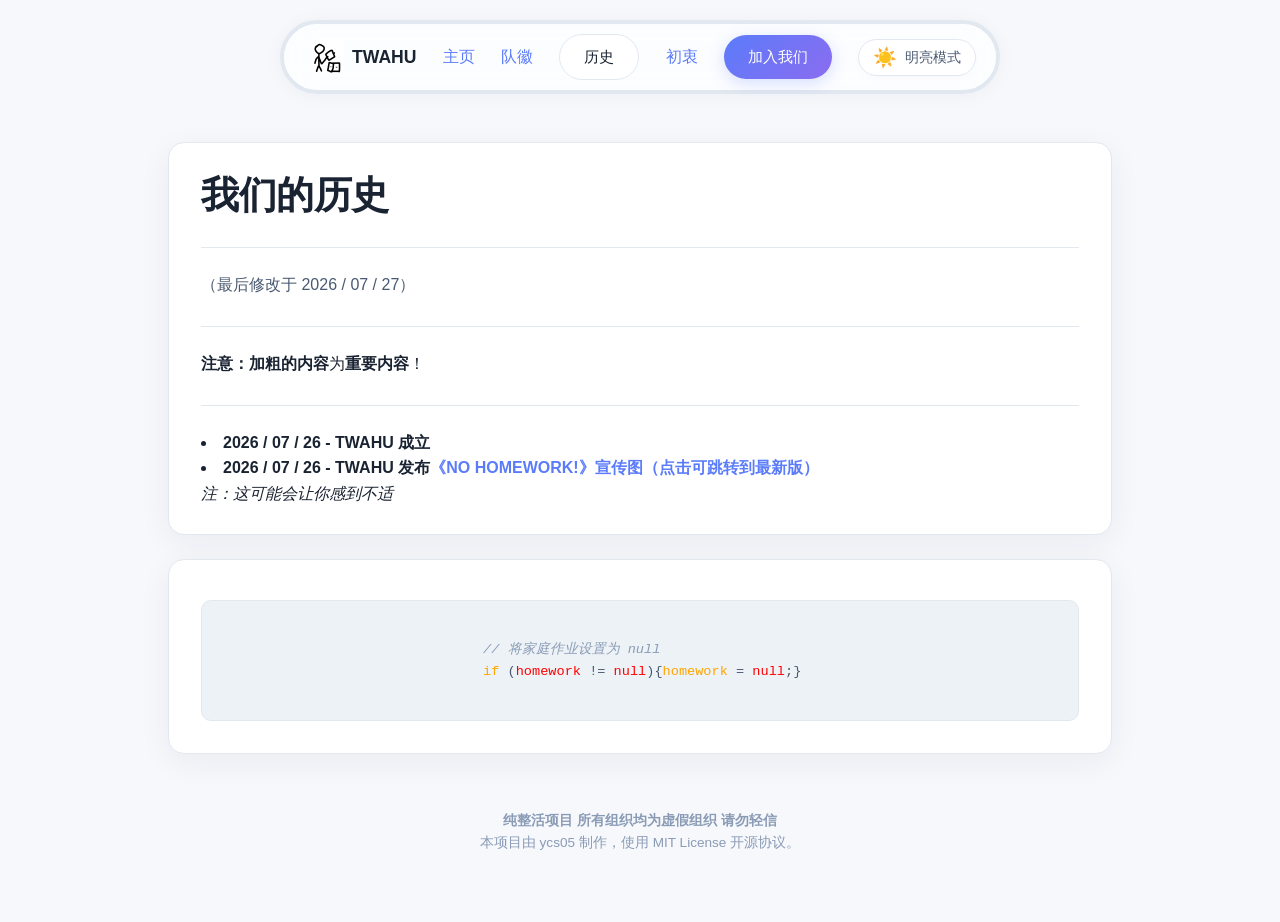
==== history/index.html @ c44a64ee "First upload files." ====
<!DOCTYPE HTML>
<html lang="zh-CN" data-theme="dark">
<head>
	<title>历史 - The World Anti - Homework Union | 世界反作业联盟</title>
	<meta charset="utf-8">
	<meta name="viewport" content="width=device-width, initial-scale=1.0">
	<link rel="icon" href="../icon.png">
	<link rel="stylesheet" href="../style.css">
</head>
<body>
	<nav class="navbar">
		<div class="logo">
		<img src="../icon.png" width=32 height=32><strong>TWAHU</strong>
		</div>
		<a href="../index.html">主页</a>
		<a href="../icon.png">队徽</a>
		<a class="btn">历史</a>
		<a href="original_intention">初衷</a>
		<a href="../index.html#joinus" class="btn btn-primary">加入我们</a>
		<button class="theme-toggle" id="themeToggle">
            <span class="icon" id="themeIcon">🌙</span>
            <span id="themeLabel">暗黑模式</span>
        </button>
		<!--<a class="btn btn-outline" href="https://ycs05.github.io/home.html">返回到 <span class="btn btn-primary">ycs05 的个人网站</span></a>-->
	</nav>
	<main class="container">
		<section class="card">
			<h1><strong>我们的历史</strong></h1>
			<div class="divider"></div>
			<p style="text-muted text-sm">（最后修改于 2026 / 07 / 27）</p>
			<div class="divider"></div>
			<span><strong>注意：加粗的内容</strong>为<strong>重要内容</strong>！</span>
			<div class="divider"></div>
			<li><strong>2026 / 07 / 26 - TWAHU 成立</strong></li>
			<li><strong>2026 / 07 / 26 - TWAHU 发布<a href="../no_homework/NO HOMEWORK! By ycs05 - 3.0.png">《NO HOMEWORK!》宣传图（点击可跳转到最新版）</a></strong><br><i>注：这可能会让你感到不适</i></li>
		</section>
		<section class="card">
			<div class="code-block">
				<span class="comment">// 将家庭作业设置为 null</span>
				<span class="keyword" style="color:orange;">if</span><span> (<span class="keyword" style="color:red">homework</span> != <span class="keyword" style="color:red;">null</span>){<span class="keyword" style="color:orange;">homework</span> = <span class="keyword" style="color:red;">null</span>;}</span>
			</div>
		</section>
		<div class="footer">
			<strong><span>纯整活项目 所有组织均为虚假组织 请勿轻信</span></strong>
			<br>
			<span><a href="https://github.com/ycs05/messaround_nohomework/">本项目</a>由 <a href="https://github.com/ycs05">ycs05</a> 制作，使用 <a href="https://mit-license.org/">MIT License</a> 开源协议。</span>
		</div>
	</main>
	<script src="../switchthememode.js"></script>
</body>
---- style.css ----
:root {
  --bg-body: #f6f8fc;
  --bg-card: #ffffff;
  --bg-card-hover: #f0f4ff;
  --bg-nav: rgba(255, 255, 255, 0.72);
  --bg-code: #edf2f7;
  --text-primary: #1a2332;
  --text-secondary: #4a5a72;
  --text-muted: #8a9bb5;
  --text-on-primary: #ffffff;
  --border-light: #e2e8f0;
  --border-focus: #7c9bff;
  --shadow-card: 0 8px 32px rgba(26, 35, 50, 0.06);
  --shadow-card-hover: 0 16px 48px rgba(26, 35, 50, 0.10);
  --shadow-nav: 0 2px 20px rgba(26, 35, 50, 0.04);
  --accent: #5b7cfa;
  --accent-hover: #4a6ae6;
  --accent-light: #e8edff;
  --accent-gradient: linear-gradient(135deg, #5b7cfa, #8b6cf0);
  --radius: 16px;
  --radius-sm: 10px;
  --radius-full: 9999px;
  --transition: 0.3s cubic-bezier(0.4, 0, 0.2, 1);
}

[data-theme="dark"] {
  --bg-body: #0b0f1a;
  --bg-card: #161e2e;
  --bg-card-hover: #1f2a40;
  --bg-nav: rgba(11, 15, 26, 0.78);
  --bg-code: #1a2438;
  --text-primary: #edf2f9;
  --text-secondary: #b0c4dd;
  --text-muted: #6e85a8;
  --text-on-primary: #0b0f1a;
  --border-light: #26304a;
  --border-focus: #7c9bff;
  --shadow-card: 0 8px 32px rgba(0, 0, 0, 0.50);
  --shadow-card-hover: 0 16px 48px rgba(0, 0, 0, 0.60);
  --shadow-nav: 0 2px 20px rgba(0, 0, 0, 0.30);
  --accent: #6d8cff;
  --accent-hover: #5b7cfa;
  --accent-light: #1a274a;
  --accent-gradient: linear-gradient(135deg, #6d8cff, #a07cf0);
}

*,
*::before,
*::after {
  box-sizing: border-box;
  margin: 0;
  padding: 0;
}

html {
  scroll-behavior: smooth;
}

body {
  font-family: 'Inter', -apple-system, BlinkMacSystemFont, 'Segoe UI', Roboto, Helvetica, Arial, sans-serif;
  background-color: var(--bg-body);
  color: var(--text-primary);
  line-height: 1.6;
  transition: background-color var(--transition), color var(--transition);
  min-height: 100vh;
  padding: 0 24px 60px;
  -webkit-font-smoothing: antialiased;
  -moz-osx-font-smoothing: grayscale;
}

h1,
h2,
h3,
h4 {
  font-weight: 600;
  line-height: 1.25;
  letter-spacing: -0.01em;
  color: var(--text-primary);
  transition: color var(--transition);
}

h1 {
  font-size: 2.4rem;
  margin-bottom: 0.4rem;
}

h2 {
  font-size: 1.8rem;
  margin-bottom: 1rem;
}

h3 {
  font-size: 1.2rem;
  margin-bottom: 0.6rem;
}

p {
  color: var(--text-secondary);
  transition: color var(--transition);
  margin-bottom: 1rem;
}

a {
  color: var(--accent);
  text-decoration: none;
  transition: color var(--transition);
}

a:hover {
  color: var(--accent-hover);
}

.container {
  max-width: 960px;
  margin: 0 auto;
  padding: 0 8px;
}

.navbar {
  position: sticky;
  top: 16px;
  z-index: 100;
  background: var(--bg-nav);
  backdrop-filter: blur(16px) saturate(180%);
  -webkit-backdrop-filter: blur(16px) saturate(180%);
  border: 4px solid var(--border-light);
  border-radius: var(--radius-full);
  padding: 10px 20px 10px 28px;
  margin: 20px auto 48px;
  max-width: 720px;
  display: flex;
  align-items: center;
  justify-content: space-between;
  box-shadow: var(--shadow-nav);
  transition: background var(--transition), border-color var(--transition), box-shadow var(--transition);
}

.navbar .logo {
  font-weight: 600;
  font-size: 1.1rem;
  color: var(--text-primary);
  display: flex;
  align-items: center;
  gap: 8px;
  transition: color var(--transition);
}

.navbar .logo span {
  background: var(--accent-gradient);
  -webkit-background-clip: text;
  -webkit-text-fill-color: transparent;
  background-clip: text;
}

.theme-toggle {
  background: var(--bg-card);
  border: 1px solid var(--border-light);
  border-radius: var(--radius-full);
  padding: 8px 14px;
  font-size: 0.9rem;
  font-weight: 500;
  color: var(--text-secondary);
  cursor: pointer;
  display: flex;
  align-items: center;
  gap: 8px;
  transition: all var(--transition);
  box-shadow: 0 2px 8px rgba(0, 0, 0, 0.02);
  font-family: inherit;
}

.theme-toggle:hover {
  background: var(--bg-card-hover);
  border-color: var(--border-focus);
  color: var(--text-primary);
  transform: scale(1.02);
}

.theme-toggle:active {
  transform: scale(0.96);
}

.theme-toggle .icon {
  font-size: 1.2rem;
  line-height: 1;
  transition: transform 0.4s ease;
}

.theme-toggle .icon.spin {
  transform: rotate(360deg);
}

.card {
  background: var(--bg-card);
  border-radius: var(--radius);
  padding: 28px 32px;
  margin-bottom: 24px;
  border: 1px solid var(--border-light);
  box-shadow: var(--shadow-card);
  transition: all var(--transition);
}

.card:hover {
  box-shadow: var(--shadow-card-hover);
  border-color: var(--border-focus);
}

.card-header {
  display: flex;
  align-items: center;
  gap: 12px;
  margin-bottom: 16px;
}

.card-header .badge {
  background: var(--accent-gradient);
  color: #fff;
  font-size: 0.7rem;
  font-weight: 600;
  padding: 2px 12px;
  border-radius: var(--radius-full);
  letter-spacing: 0.3px;
}

.code-block {
  background: var(--bg-code);
  border-radius: var(--radius-sm);
  padding: 16px 20px;
  font-family: 'JetBrains Mono', 'Fira Code', monospace;
  font-size: 0.85rem;
  overflow-x: auto;
  color: var(--text-secondary);
  border: 1px solid var(--border-light);
  transition: background var(--transition), color var(--transition), border-color var(--transition);
  margin: 12px 0 4px;
  white-space: pre-wrap;
  word-break: break-word;
}

.code-block .comment {
  color: var(--text-muted);
  font-style: italic;
}

.code-block .keyword {
  color: var(--accent);
  font-weight: 500;
}

.btn {
  display: inline-flex;
  align-items: center;
  gap: 8px;
  padding: 10px 24px;
  border-radius: var(--radius-full);
  font-weight: 500;
  font-size: 0.95rem;
  font-family: inherit;
  border: none;
  cursor: pointer;
  transition: all var(--transition);
  background: var(--bg-card);
  color: var(--text-primary);
  border: 1px solid var(--border-light);
}

.btn-primary {
  background: var(--accent-gradient);
  color: var(--text-on-primary);
  border: none;
  box-shadow: 0 4px 16px rgba(91, 124, 250, 0.25);
}

.btn-primary:hover {
  transform: translateY(-2px);
  box-shadow: 0 8px 28px rgba(91, 124, 250, 1);
  color: #fff;
}

.btn-primary:active {
  transform: translateY(0);
}

.btn-outline {
  background: transparent;
  border: 1px solid var(--border-light);
}

.btn-outline:hover {
  background: var(--bg-card-hover);
  border-color: var(--border-focus);
}

.tag {
  display: inline-block;
  padding: 4px 14px;
  border-radius: var(--radius-full);
  font-size: 0.75rem;
  font-weight: 500;
  background: var(--accent-light);
  color: var(--accent);
  transition: background var(--transition), color var(--transition);
}

.divider {
  height: 1px;
  background: var(--border-light);
  margin: 28px 0 24px;
  transition: background var(--transition);
}

.footer {
  text-align: center;
  padding: 32px 0 8px;
  color: var(--text-muted);
  font-size: 0.85rem;
  transition: color var(--transition);
}

.footer a {
  color: var(--text-muted);
}

.footer a:hover {
  color: var(--accent);
}

.flex {
  display: flex;
  align-items: center;
  gap: 12px;
  flex-wrap: wrap;
}

.flex-center {
  justify-content: center;
}

.gap-8 {
  gap: 8px;
}

.mt-8 {
  margin-top: 8px;
}

.mt-16 {
  margin-top: 16px;
}

.mb-8 {
  margin-bottom: 8px;
}

.text-muted {
  color: var(--text-muted);
}

.text-sm {
  font-size: 0.875rem;
}

@media (max-width: 640px) {
  body {
    padding: 0 16px 40px;
  }
  h1 {
    font-size: 1.8rem;
  }
  h2 {
    font-size: 1.4rem;
  }
  .card {
    padding: 20px 18px;
  }
  .navbar {
    padding: 8px 16px 8px 20px;
    margin: 12px auto 32px;
    max-width: 100%;
  }
  .navbar .logo {
    font-size: 0.95rem;
  }
  .theme-toggle {
    padding: 6px 12px;
    font-size: 0.8rem;
  }
  .theme-toggle .icon {
    font-size: 1rem;
  }
}

@media (max-width: 400px) {
  .navbar .logo span {
    display: none;
  }
}

::-webkit-scrollbar {
  width: 6px;
}

::-webkit-scrollbar-track {
  background: var(--bg-body);
}

::-webkit-scrollbar-thumb {
  background: var(--border-light);
  border-radius: var(--radius-full);
}

::-webkit-scrollbar-thumb:hover {
  background: var(--text-muted);
}

::selection {
  background: var(--accent);
  color: #fff;
}

.theme-transitioning * {
  transition: none !important;
}
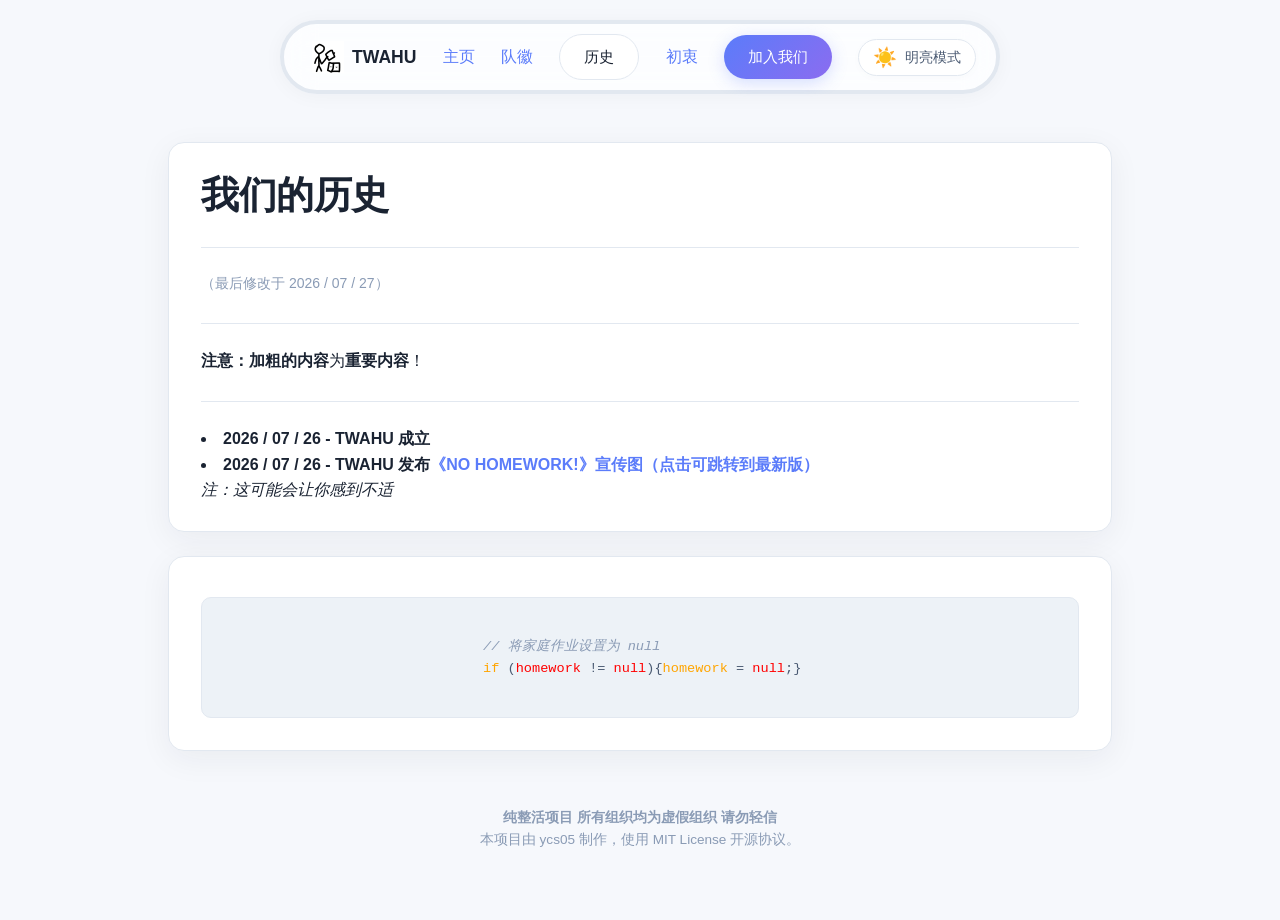
==== commit 99555e40: "添加了代码的悬停注释。 Add an optional extended description..." ====
--- a/history/index.html
+++ b/history/index.html
@@ -15,7 +15,7 @@
 		<a href="../index.html">主页</a>
 		<a href="../icon.png">队徽</a>
 		<a class="btn">历史</a>
-		<a href="original_intention">初衷</a>
+		<a href="../original_intention/index.html">初衷</a>
 		<a href="../index.html#joinus" class="btn btn-primary">加入我们</a>
 		<button class="theme-toggle" id="themeToggle">
             <span class="icon" id="themeIcon">🌙</span>
@@ -27,7 +27,7 @@
 		<section class="card">
 			<h1><strong>我们的历史</strong></h1>
 			<div class="divider"></div>
-			<p style="text-muted text-sm">（最后修改于 2026 / 07 / 27）</p>
+			<p class="text-muted text-sm">（最后修改于 2026 / 07 / 27）</p>
 			<div class="divider"></div>
 			<span><strong>注意：加粗的内容</strong>为<strong>重要内容</strong>！</span>
 			<div class="divider"></div>
@@ -37,7 +37,7 @@
 		<section class="card">
 			<div class="code-block">
 				<span class="comment">// 将家庭作业设置为 null</span>
-				<span class="keyword" style="color:orange;">if</span><span> (<span class="keyword" style="color:red">homework</span> != <span class="keyword" style="color:red;">null</span>){<span class="keyword" style="color:orange;">homework</span> = <span class="keyword" style="color:red;">null</span>;}</span>
+				<span class="keyword" style="color:orange;" title="if - 只有当指定条件为 true 时，使用该语句来执行代码。">if</span><span> (<span class="keyword" style="color:red" title="变量 homework - 类型：annoything">homework</span> != <span class="keyword" style="color:red;" title="null 值特指未不存在任何对象值。它是 JavaScript 的原始值之一，且在布尔运算中被视为假值。">null</span>){<span class="keyword" style="color:orange;" title="变量 homework - 类型：annoything">homework</span> = <span class="keyword" style="color:red;" title="null 值特指未不存在任何对象值。它是 JavaScript 的原始值之一，且在布尔运算中被视为假值。">null</span>;}</span>
 			</div>
 		</section>
 		<div class="footer">
@@ -47,4 +47,4 @@
 		</div>
 	</main>
 	<script src="../switchthememode.js"></script>
-</body>+</body>
--- a/style.css
+++ b/style.css
@@ -420,4 +420,14 @@
 
 .theme-transitioning * {
   transition: none !important;
-}+}
+
+fieldset {
+	border: 0px;
+	border-radius: 8px;
+	padding: 20px;
+	margin-bottom: -50px;
+	box-shadow: 0 2px 4px rgba(0,0,0,0.05);
+}
+.form-row { display: flex; flex-wrap: wrap; gap: 10px 20px; margin-bottom: 15px; align-items: center; }
+.form-row input, .form-row select, .form-row datalist { flex: 1; min-width: 0px; padding: 2px 0px; border: 2px solid #ccc; border-radius: 10px; }
